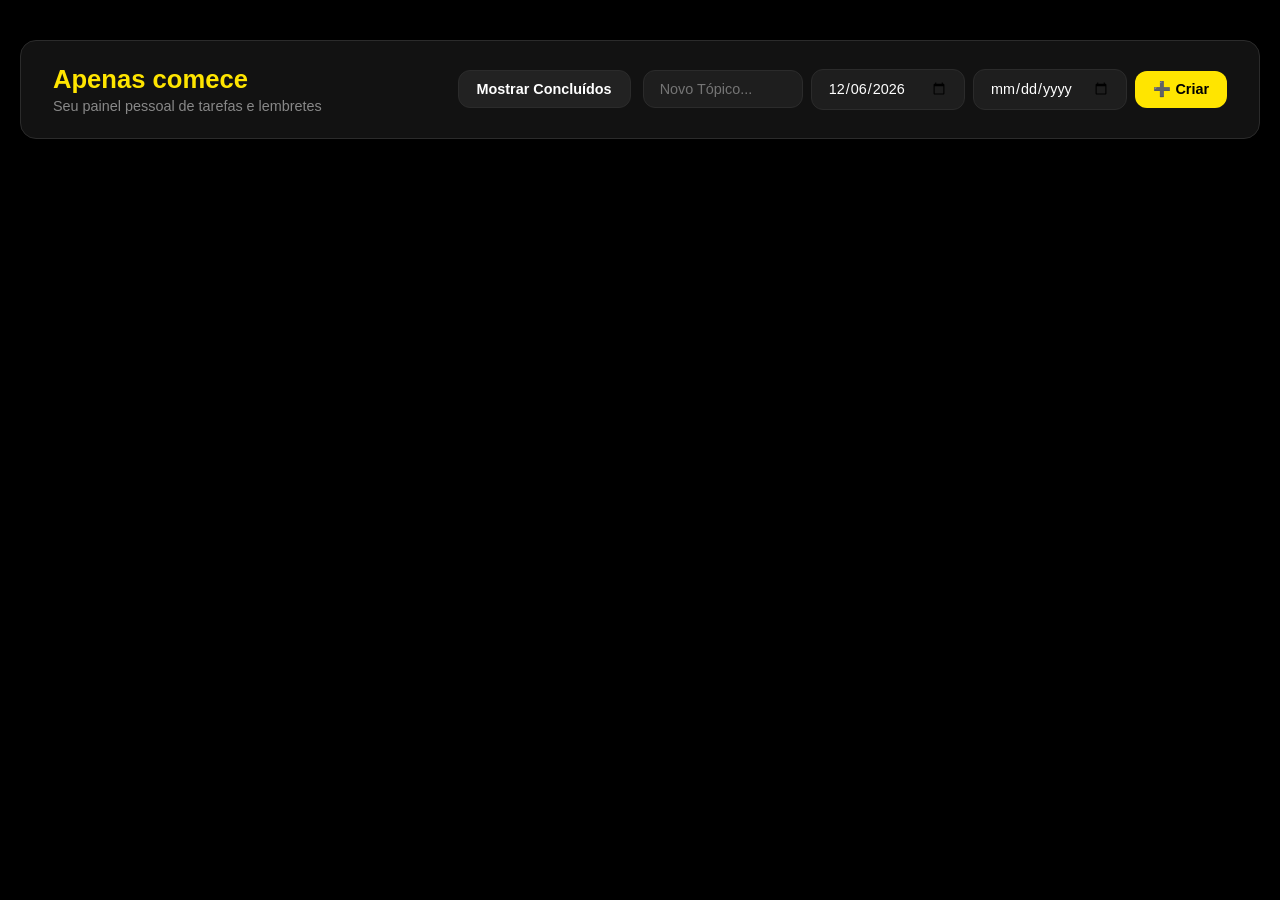
==== index.html @ 271b442d "tira o php, agora é so html e js pra abrir no celular" ====
<!DOCTYPE html>
<html lang="pt-BR">
<head>
    <meta charset="UTF-8">
    <meta name="viewport" content="width=device-width, initial-scale=1.0">
    <title>IMPORTANTE</title>
    <link rel="stylesheet" href="style.css">
</head>
<body>

    <div class="container">

        <div class="header-box">
            <div class="header-title">
                <h1>Apenas comece</h1>
                <p>Seu painel pessoal de tarefas e lembretes</p>
            </div>

            <div class="header-actions">
                <button type="button" id="btn-toggle-concluidos" class="btn btn-secondary">
                    Mostrar Concluídos
                </button>

                <form id="form-criar-topico" class="form-inline" style="gap: 8px;">
                    <input type="text" id="input-nome-topico" placeholder="Novo Tópico..." required style="width: 160px;">
                    <input type="date" id="input-data-inicio" title="Data de início (padrão: hoje)">
                    <input type="date" id="input-data-limite" title="Data de término (opcional)">
                    <button type="submit">➕ Criar</button>
                </form>
            </div>
        </div>

        <div class="grid-container" id="grid-topicos"></div>

    </div>

    <script src="script.js"></script>
</body>
</html>
---- style.css ----
:root {
    --bg-main: #000000 !important;
    --card-bg: #121212 !important;
    --text-main: #ffffff !important;
    --text-muted: #888888 !important;
    --text-sub: #ffe500 !important;

    --primary: #ffe500 !important;
    --primary-hover: #d4be00 !important;

    --success-bg: #1a1a00 !important;
    --success-text: #ffe500 !important;

    --warning-bg: #332b00 !important;
    --warning-text: #ffd700 !important;

    --danger: #ff4444 !important;
    --danger-bg: rgba(255, 68, 68, 0.2) !important;

    --border-color: #2b2b2b !important;
    --shadow: 0px 18px 40px rgba(0, 0, 0, 0.9) !important;
    --radius: 16px;
    --transition: all 0.2s ease-in-out;
}

* {
    box-sizing: border-box;
    margin: 0;
    padding: 0;
    font-family: 'DM Sans', -apple-system, BlinkMacSystemFont, "Segoe UI", Roboto, sans-serif;
    transition: var(--transition);
}

body {
    background-color: #000000 !important;
    color: #ffffff !important;
    padding: 40px 20px;
    display: flex;
    flex-direction: column;
    align-items: center;
    min-height: 100vh;
    position: relative;
}

body::before {
    content: "";
    position: fixed;
    top: 0;
    left: 0;
    width: 100vw;
    height: 100vh;
    background-image: url('images.jpg');
    background-size: cover;
    background-position: center;
    background-repeat: no-repeat;
    opacity: 0.05 !important;
    pointer-events: none;
    z-index: 0;
}

.container {
    width: 100%;
    max-width: 1300px;
    margin: 0 auto;
    position: relative;
    z-index: 1;
}

.header-box {
    background: #121212 !important;
    padding: 24px 32px;
    border-radius: var(--radius);
    box-shadow: var(--shadow);
    display: flex;
    justify-content: space-between;
    align-items: center;
    flex-wrap: wrap;
    gap: 20px;
    margin-bottom: 32px;
    border: 1px solid #2b2b2b !important;
}

.header-title h1 {
    font-size: 1.6rem;
    font-weight: 700;
    color: #ffe500 !important;
}

.header-title p {
    margin-top: 4px;
    color: #888888 !important;
    font-size: 0.9rem;
}

input[type="text"],
input[type="date"] {
    background: #1e1e1e !important;
    border: 1px solid #2b2b2b !important;
    color: #ffffff !important;
    padding: 10px 16px;
    border-radius: 12px;
    font-size: 0.9rem;
    outline: none;
}

input[type="text"]:focus,
input[type="date"]:focus {
    border-color: #ffe500 !important;
    box-shadow: 0 0 0 3px rgba(255, 229, 0, 0.2) !important;
}

button, .btn {
    background: #ffe500 !important;
    color: #000000 !important; /* Texto preto sobre amarelo */
    border: none;
    padding: 10px 18px;
    border-radius: 12px;
    font-weight: 700;
    font-size: 0.9rem;
    cursor: pointer;
    text-decoration: none;
    display: inline-flex;
    align-items: center;
    justify-content: center;
    gap: 6px;
}

button:hover, .btn:hover {
    background: #d4be00 !important;
    transform: translateY(-1px);
}

.btn-secondary {
    background: #222222 !important;
    color: #ffffff !important;
    border: 1px solid #2b2b2b !important;
}

.btn-secondary:hover {
    background: #333333 !important;
    color: #ffe500 !important;
}

.grid-container {
    display: grid !important;
    grid-template-columns: repeat(3, minmax(0, 1fr)) !important;
    gap: 24px;
    width: 100%;
    padding-bottom: 16px;
}

@media (max-width: 1024px) {
    .grid-container { grid-template-columns: repeat(2, minmax(0, 1fr)) !important; }
}

@media (max-width: 650px) {
    .grid-container { grid-template-columns: 1fr !important; }
}

.card {
    position: relative;
    background: #121212 !important;
    padding: 24px;
    border-radius: var(--radius);
    box-shadow: var(--shadow);
    display: flex;
    flex-direction: column;
    width: 100%;
    box-sizing: border-box;
    flex: none !important;
    border: 1px solid #2b2b2b !important;
}

.btn-del-topico {
    position: absolute;
    top: -10px;
    right: -10px;
    width: 32px;
    height: 32px;
    background: #121212 !important;
    color: #ff4444 !important;
    border: 1px solid #2b2b2b !important;
    border-radius: 50%;
    display: flex;
    align-items: center;
    justify-content: center;
    font-weight: bold;
    cursor: pointer;
}

.card-header {
    display: flex;
    justify-content: space-between;
    align-items: center;
    margin-bottom: 20px;
    padding-bottom: 12px;
    border-bottom: 1px solid #2b2b2b !important;
}

.card-header h2 {
    font-size: 1.2rem;
    font-weight: 700;
    color: #ffffff !important;
}

table { width: 100%; border-collapse: collapse; }

td {
    padding: 12px 0;
    border-bottom: 1px solid #2b2b2b !important;
    vertical-align: middle;
}

.item-input {
    background: transparent !important;
    border: none !important;
    color: #ffffff !important;
    font-size: 0.95rem;
    width: 100%;
}

.badge-status {
    padding: 6px 12px;
    border-radius: 20px;
    font-size: 0.75rem;
    font-weight: 700;
    border: none;
    cursor: pointer;
}

.status-0 {
    background: #ffe500 !important;
    color: #000000 !important;
}

.status-1 {
    background: #00e676 !important;
    color: #000000 !important;
}

.item-concluido {
    color: #888888 !important;
    text-decoration: line-through;
}

.data-item {
    display: block;
    color: #888888 !important;
    font-size: 0.75rem;
    margin-top: 2px;
}

.empty-state {
    color: #888888 !important;
    text-align: center;
    padding: 16px 0 !important;
    font-size: 0.9rem;
}

.btn-excluir-item {
    color: #ff4444 !important;
    text-decoration: none;
    font-size: 1.2rem;
    line-height: 1;
    padding: 4px;
}

.form-inline {
    display: flex;
    align-items: center;
    flex-wrap: wrap;
}

.header-actions {
    display: flex;
    align-items: center;
    flex-wrap: wrap;
    gap: 12px;
}

.prazo-linha {
    margin-bottom: 12px;
}

.prazo-badge {
    display: inline-flex;
    align-items: center;
    gap: 6px;
    padding: 4px 10px;
    border-radius: 20px;
    font-size: 0.75rem;
    font-weight: 700;
}

.prazo-datas {
    font-weight: 400;
    opacity: 0.8;
}

.prazo-ok {
    background: var(--success-bg) !important;
    color: var(--success-text) !important;
}

.prazo-atencao {
    background: var(--warning-bg) !important;
    color: var(--warning-text) !important;
}

.prazo-vencido {
    background: var(--danger-bg) !important;
    color: var(--danger) !important;
}

@media (max-width: 650px) {
    body {
        padding: 20px 12px;
    }

    .header-box {
        flex-direction: column;
        align-items: stretch;
        padding: 20px;
    }

    .header-actions {
        flex-direction: column;
        align-items: stretch;
    }

    .form-inline {
        flex-direction: column;
        align-items: stretch;
    }

    .form-inline input[type="text"],
    .form-inline input[type="date"] {
        width: 100% !important;
    }
}
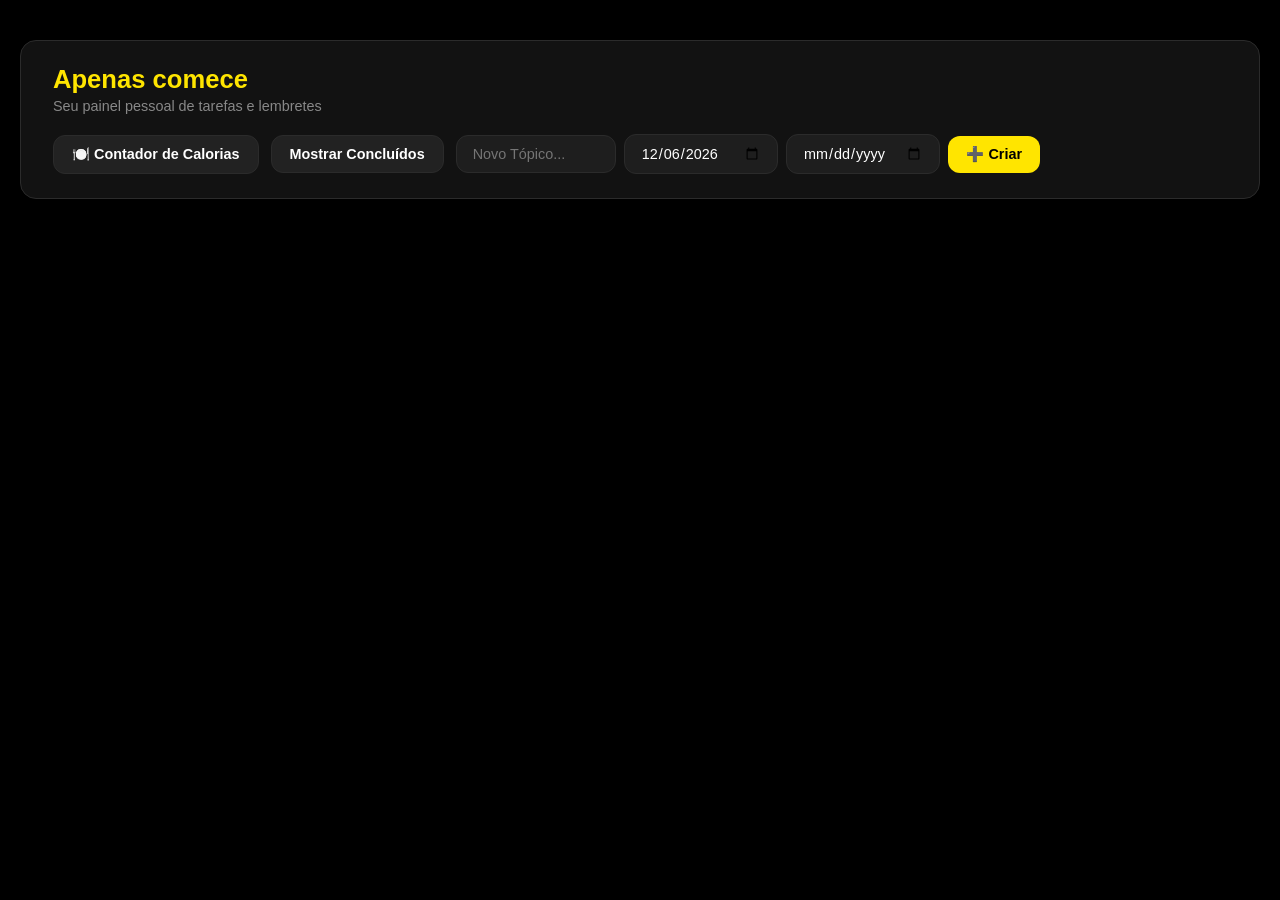
==== commit 9c71fa85: "app de calorias" ====
--- a/index.html
+++ b/index.html
@@ -17,6 +17,8 @@
             </div>
 
             <div class="header-actions">
+                <a href="calorias/index.html" class="btn btn-secondary">🍽️ Contador de Calorias</a>
+
                 <button type="button" id="btn-toggle-concluidos" class="btn btn-secondary">
                     Mostrar Concluídos
                 </button>
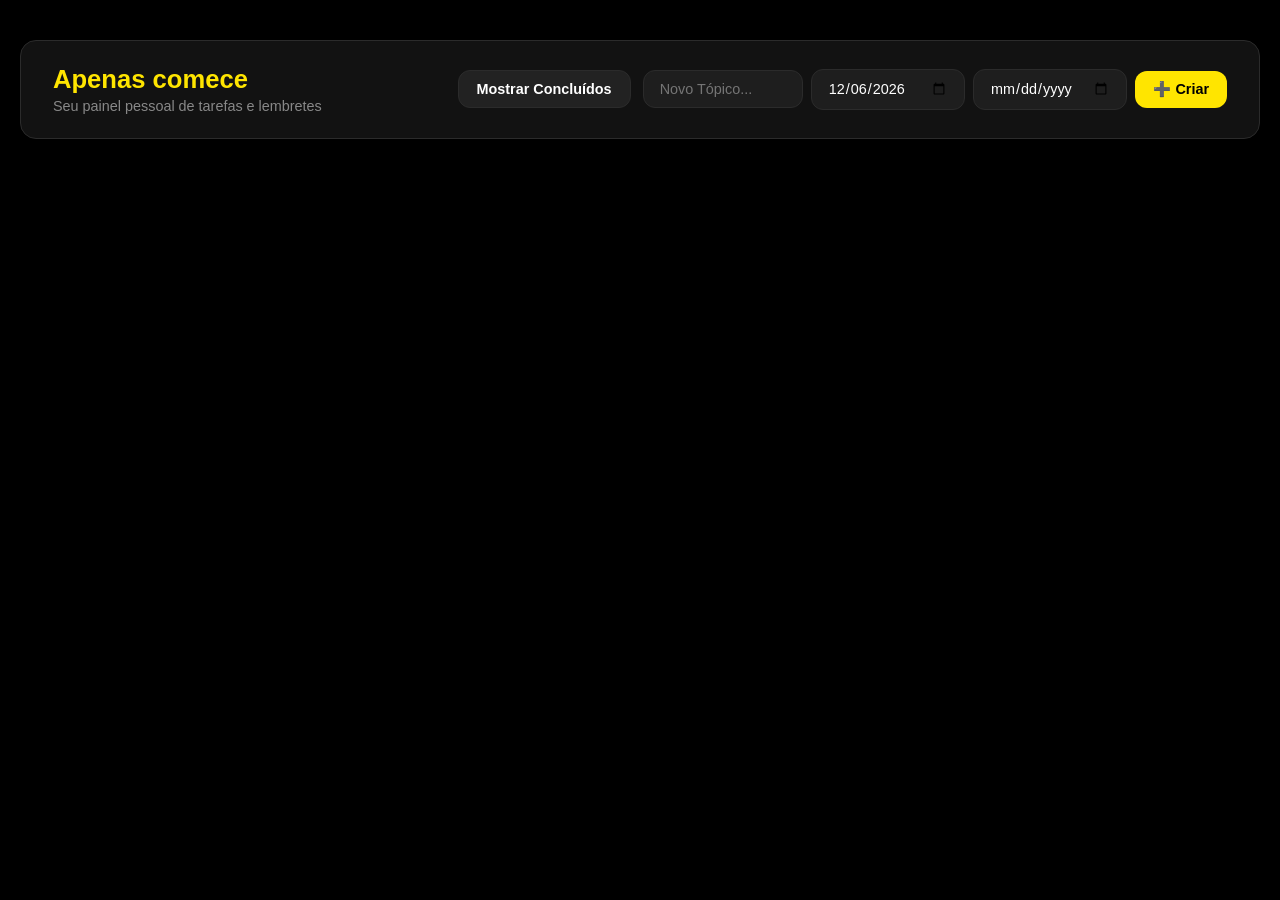
==== commit 5a1035a6: "tira o app de calorias daqui" ====
--- a/index.html
+++ b/index.html
@@ -17,8 +17,6 @@
             </div>
 
             <div class="header-actions">
-                <a href="calorias/index.html" class="btn btn-secondary">🍽️ Contador de Calorias</a>
-
                 <button type="button" id="btn-toggle-concluidos" class="btn btn-secondary">
                     Mostrar Concluídos
                 </button>
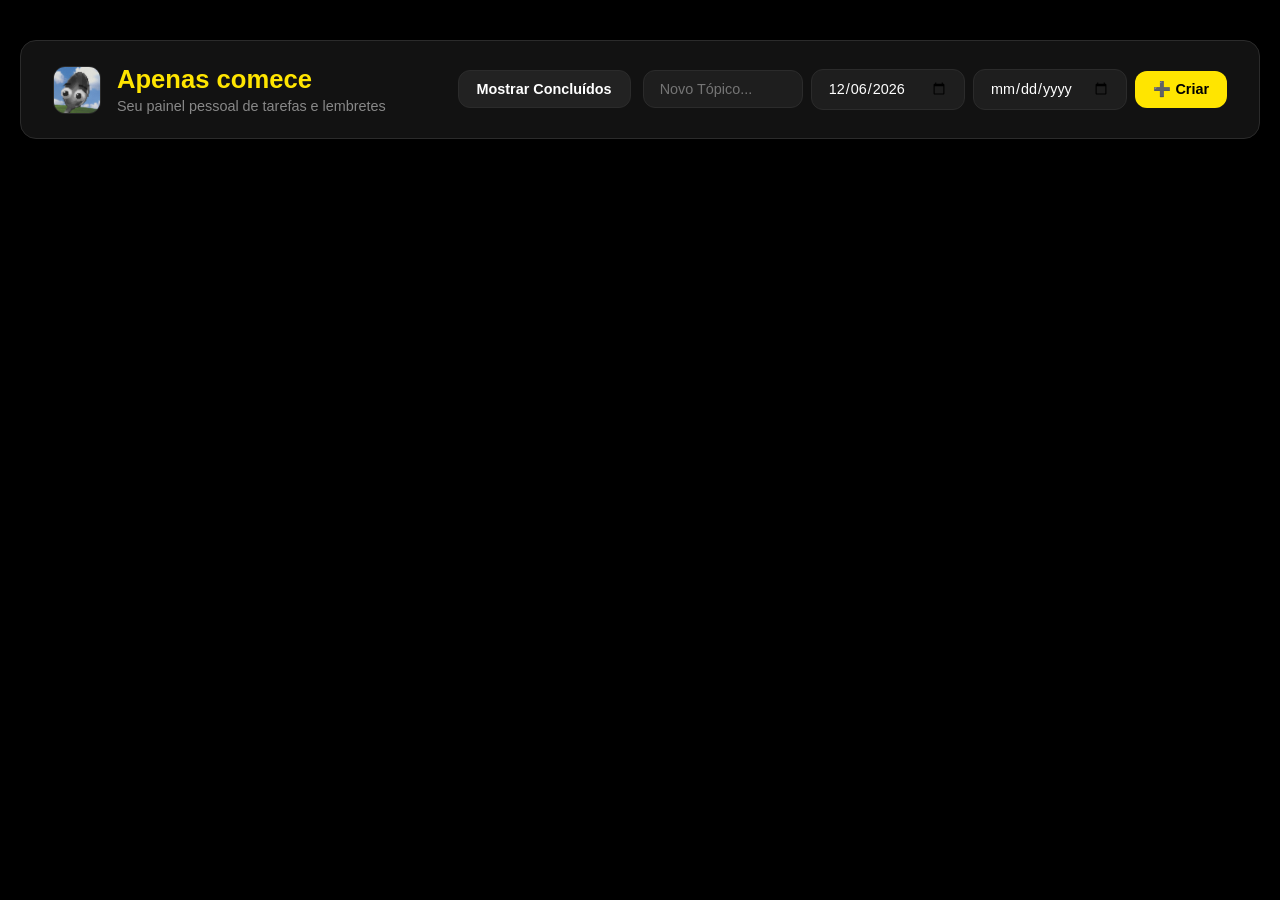
==== commit 8a525fc6: "logo da colher" ====
--- a/index.html
+++ b/index.html
@@ -4,6 +4,10 @@
     <meta charset="UTF-8">
     <meta name="viewport" content="width=device-width, initial-scale=1.0">
     <title>IMPORTANTE</title>
+    <link rel="icon" type="image/x-icon" href="assets/favicon.ico">
+    <link rel="icon" type="image/png" sizes="32x32" href="assets/favicon-32.png">
+    <link rel="icon" type="image/png" sizes="16x16" href="assets/favicon-16.png">
+    <link rel="apple-touch-icon" sizes="180x180" href="assets/apple-touch-icon.png">
     <link rel="stylesheet" href="style.css">
 </head>
 <body>
@@ -12,8 +16,11 @@
 
         <div class="header-box">
             <div class="header-title">
-                <h1>Apenas comece</h1>
-                <p>Seu painel pessoal de tarefas e lembretes</p>
+                <img src="assets/logo.png" alt="Logo" class="logo">
+                <div>
+                    <h1>Apenas comece</h1>
+                    <p>Seu painel pessoal de tarefas e lembretes</p>
+                </div>
             </div>
 
             <div class="header-actions">
--- a/style.css
+++ b/style.css
@@ -80,6 +80,21 @@
     border: 1px solid #2b2b2b !important;
 }
 
+.header-title {
+    display: flex;
+    align-items: center;
+    gap: 16px;
+}
+
+.logo {
+    width: 48px;
+    height: 48px;
+    border-radius: 12px;
+    object-fit: cover;
+    flex-shrink: 0;
+    border: 1px solid #2b2b2b !important;
+}
+
 .header-title h1 {
     font-size: 1.6rem;
     font-weight: 700;
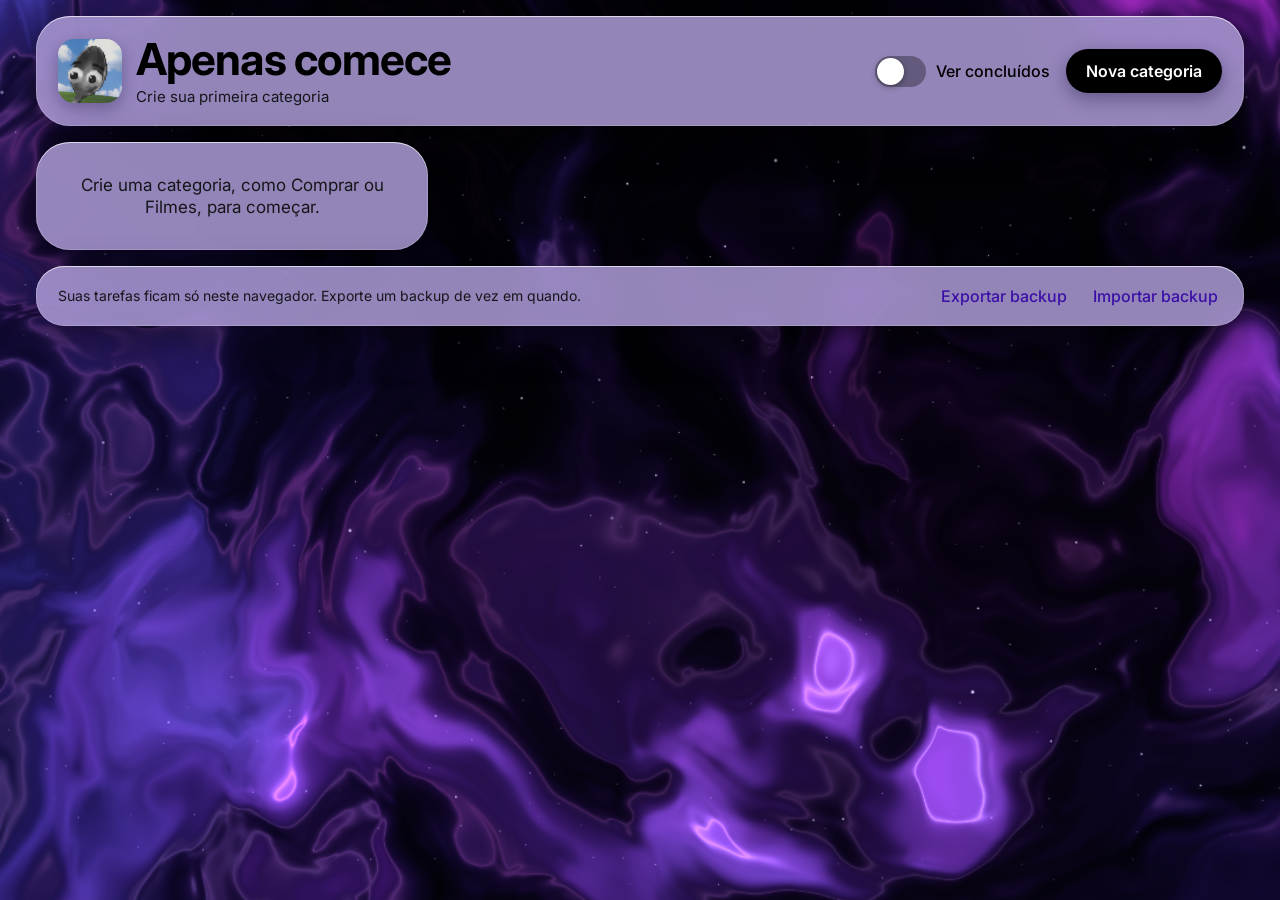
==== commit 78e4c925: "visual novo do painel" ====
--- a/index.html
+++ b/index.html
@@ -2,43 +2,86 @@
 <html lang="pt-BR">
 <head>
     <meta charset="UTF-8">
-    <meta name="viewport" content="width=device-width, initial-scale=1.0">
-    <title>IMPORTANTE</title>
+    <meta name="viewport" content="width=device-width, initial-scale=1, viewport-fit=cover">
+    <meta name="theme-color" content="#05030f">
+    <title>Apenas comece</title>
     <link rel="icon" type="image/x-icon" href="assets/favicon.ico">
     <link rel="icon" type="image/png" sizes="32x32" href="assets/favicon-32.png">
     <link rel="icon" type="image/png" sizes="16x16" href="assets/favicon-16.png">
     <link rel="apple-touch-icon" sizes="180x180" href="assets/apple-touch-icon.png">
+    <link rel="preconnect" href="https://fonts.googleapis.com">
+    <link rel="stylesheet" href="https://fonts.googleapis.com/css2?family=Inter:wght@400;500;600;700&display=swap">
     <link rel="stylesheet" href="style.css">
 </head>
 <body>
-
-    <div class="container">
-
-        <div class="header-box">
-            <div class="header-title">
-                <img src="assets/logo.png" alt="Logo" class="logo">
+    <canvas id="fundo" aria-hidden="true"></canvas>
+    <div class="pagina">
+        <header class="topo">
+            <div class="marca">
+                <img src="assets/logo.png" alt="" class="logo" width="64" height="64">
                 <div>
                     <h1>Apenas comece</h1>
-                    <p>Seu painel pessoal de tarefas e lembretes</p>
+                    <p id="resumo" class="resumo" role="status"></p>
                 </div>
             </div>
+            <div class="acoes">
+                <button type="button" id="btn-toggle-concluidos" class="chave" role="switch" aria-checked="false">
+                    <span class="chave-trilho" aria-hidden="true"></span>
+                    Ver concluídos
+                </button>
+                <button type="button" id="btn-nova-categoria" class="btn btn-primario">Nova categoria</button>
+            </div>
+        </header>
 
-            <div class="header-actions">
-                <button type="button" id="btn-toggle-concluidos" class="btn btn-secondary">
-                    Mostrar Concluídos
-                </button>
+        <main id="grid-topicos" class="categorias"></main>
 
-                <form id="form-criar-topico" class="form-inline" style="gap: 8px;">
-                    <input type="text" id="input-nome-topico" placeholder="Novo Tópico..." required style="width: 160px;">
-                    <input type="date" id="input-data-inicio" title="Data de início (padrão: hoje)">
-                    <input type="date" id="input-data-limite" title="Data de término (opcional)">
-                    <button type="submit">➕ Criar</button>
-                </form>
+        <footer id="rodape" class="rodape">
+            <p>Suas tarefas ficam só neste navegador. Exporte um backup de vez em quando.</p>
+            <div class="rodape-acoes">
+                <button type="button" id="btn-exportar" class="btn-texto">Exportar backup</button>
+                <button type="button" id="btn-importar" class="btn-texto">Importar backup</button>
+                <input type="file" id="input-backup" accept="application/json,.json" hidden>
             </div>
+        </footer>
+    </div>
+
+    <dialog id="dlg-categoria" class="janela" aria-labelledby="dlg-categoria-titulo">
+        <form id="form-categoria" novalidate>
+            <div class="janela-topo">
+                <button type="button" id="btn-cancelar-categoria" class="btn-texto">Cancelar</button>
+                <h2 id="dlg-categoria-titulo" tabindex="-1" autofocus>Nova categoria</h2>
+                <button type="submit" class="btn-texto forte">Salvar</button>
+            </div>
+            <div class="janela-corpo">
+                <div class="grupo">
+                    <label for="input-nome-topico"><span>Nome</span>
+                        <input type="text" id="input-nome-topico" maxlength="60" autocomplete="off" placeholder="Ex.: Comprar">
+                    </label>
+                </div>
+                <p id="erro-categoria" class="erro" role="alert" hidden></p>
+                <button type="button" id="btn-organizar" class="btn so-celular" hidden>Mudar a ordem das categorias</button>
+                <button type="button" id="btn-excluir-categoria" class="btn btn-perigo" hidden>Excluir</button>
+            </div>
+        </form>
+    </dialog>
+
+    <dialog id="dlg-confirmar" class="janela" aria-labelledby="dlg-confirmar-titulo">
+        <h2 id="dlg-confirmar-titulo">Importar este backup?</h2>
+        <p id="dlg-confirmar-texto" class="janela-texto"></p>
+        <div class="janela-acoes">
+            <button type="button" id="btn-confirmar-nao" class="btn">Cancelar</button>
+            <button type="button" id="btn-confirmar-sim" class="btn btn-primario">Importar</button>
         </div>
+    </dialog>
 
-        <div class="grid-container" id="grid-topicos"></div>
+    <div id="barra-organizar" class="barra-organizar" hidden>
+        <span>Arraste para mudar a ordem</span>
+        <button type="button" id="btn-fim-organizar" class="btn btn-primario">Concluir</button>
+    </div>
 
+    <div id="aviso" class="aviso" role="status" hidden>
+        <span id="aviso-texto"></span>
+        <button type="button" id="aviso-desfazer" class="btn-texto" hidden>Desfazer</button>
     </div>
 
     <script src="script.js"></script>
--- a/style.css
+++ b/style.css
@@ -1,355 +1,285 @@
 :root {
-    --bg-main: #000000 !important;
-    --card-bg: #121212 !important;
-    --text-main: #ffffff !important;
-    --text-muted: #888888 !important;
-    --text-sub: #ffe500 !important;
-
-    --primary: #ffe500 !important;
-    --primary-hover: #d4be00 !important;
-
-    --success-bg: #1a1a00 !important;
-    --success-text: #ffe500 !important;
-
-    --warning-bg: #332b00 !important;
-    --warning-text: #ffd700 !important;
-
-    --danger: #ff4444 !important;
-    --danger-bg: rgba(255, 68, 68, 0.2) !important;
-
-    --border-color: #2b2b2b !important;
-    --shadow: 0px 18px 40px rgba(0, 0, 0, 0.9) !important;
-    --radius: 16px;
-    --transition: all 0.2s ease-in-out;
-}
-
-* {
-    box-sizing: border-box;
-    margin: 0;
-    padding: 0;
-    font-family: 'DM Sans', -apple-system, BlinkMacSystemFont, "Segoe UI", Roboto, sans-serif;
-    transition: var(--transition);
-}
-
-body {
-    background-color: #000000 !important;
-    color: #ffffff !important;
-    padding: 40px 20px;
-    display: flex;
-    flex-direction: column;
-    align-items: center;
-    min-height: 100vh;
-    position: relative;
-}
-
-body::before {
-    content: "";
-    position: fixed;
-    top: 0;
-    left: 0;
-    width: 100vw;
-    height: 100vh;
-    background-image: url('images.jpg');
-    background-size: cover;
-    background-position: center;
-    background-repeat: no-repeat;
-    opacity: 0.05 !important;
-    pointer-events: none;
-    z-index: 0;
-}
-
-.container {
-    width: 100%;
-    max-width: 1300px;
-    margin: 0 auto;
+    color-scheme: light;
+    --fundo: #05030f;
+    --texto: #000000;
+    --apagado: #16161a;
+    --suave: #2b2b33;
+    --vidro: rgba(168, 152, 208, .88);
+    --vidro-forte: rgba(214, 205, 234, .86);
+    --janela: rgba(186, 174, 218, .94);
+    --campo: rgba(226, 219, 242, .82);
+    --linha: rgba(0, 0, 0, .2);
+    --destaque: #3b0fa8;
+    --perigo: #8f0a20;
+    --reflexo: inset 0 1px 0 rgba(255, 255, 255, .6), inset 0 0 0 1px rgba(255, 255, 255, .18), 0 14px 40px rgba(0, 0, 0, .45);
+    --desfoque: blur(30px) saturate(1.8);
+    --titulo: -apple-system, "SF Pro Display", "Inter", BlinkMacSystemFont, "Segoe UI", sans-serif;
+    --corpo: -apple-system, "SF Pro Text", "Inter", BlinkMacSystemFont, "Segoe UI", Roboto, sans-serif;
+    --mola: cubic-bezier(.34, 1.56, .64, 1);
+    --suavidade: cubic-bezier(.32, .72, 0, 1);
+}
+
+* { box-sizing: border-box; -webkit-tap-highlight-color: transparent; }
+[hidden] { display: none !important; }
+html { background: var(--fundo); -webkit-text-size-adjust: 100%; }
+body { margin: 0; background: var(--fundo); color: var(--texto); font: 400 17px/1.3 var(--corpo); -webkit-font-smoothing: antialiased; }
+h1, h2, p { margin: 0; }
+button, input, textarea { font: inherit; color: inherit; }
+button { cursor: pointer; }
+:focus-visible { outline: 2px solid var(--destaque); outline-offset: 2px; }
+
+#fundo {
+    position: fixed; inset: 0; z-index: 0; width: 100%; height: 100lvh; display: block; pointer-events: none;
+    background: radial-gradient(70% 45% at 20% 15%, #15308f, transparent 70%), radial-gradient(60% 45% at 85% 40%, #7a1468, transparent 70%), radial-gradient(70% 50% at 40% 90%, #3f1490, transparent 70%), var(--fundo);
+}
+
+.pagina {
     position: relative;
     z-index: 1;
-}
-
-.header-box {
-    background: #121212 !important;
-    padding: 24px 32px;
-    border-radius: var(--radius);
-    box-shadow: var(--shadow);
-    display: flex;
-    justify-content: space-between;
-    align-items: center;
-    flex-wrap: wrap;
-    gap: 20px;
-    margin-bottom: 32px;
-    border: 1px solid #2b2b2b !important;
-}
-
-.header-title {
-    display: flex;
-    align-items: center;
+    max-width: 1240px;
+    margin: 0 auto;
+    padding-block: 16px 44px;
+    padding-left: max(16px, env(safe-area-inset-left, 0px));
+    padding-right: max(16px, env(safe-area-inset-right, 0px));
+    display: grid;
     gap: 16px;
 }
 
-.logo {
-    width: 48px;
-    height: 48px;
-    border-radius: 12px;
-    object-fit: cover;
-    flex-shrink: 0;
-    border: 1px solid #2b2b2b !important;
-}
-
-.header-title h1 {
-    font-size: 1.6rem;
-    font-weight: 700;
-    color: #ffe500 !important;
-}
-
-.header-title p {
-    margin-top: 4px;
-    color: #888888 !important;
-    font-size: 0.9rem;
-}
-
-input[type="text"],
-input[type="date"] {
-    background: #1e1e1e !important;
-    border: 1px solid #2b2b2b !important;
-    color: #ffffff !important;
-    padding: 10px 16px;
-    border-radius: 12px;
-    font-size: 0.9rem;
-    outline: none;
-}
-
-input[type="text"]:focus,
-input[type="date"]:focus {
-    border-color: #ffe500 !important;
-    box-shadow: 0 0 0 3px rgba(255, 229, 0, 0.2) !important;
-}
-
-button, .btn {
-    background: #ffe500 !important;
-    color: #000000 !important; /* Texto preto sobre amarelo */
-    border: none;
-    padding: 10px 18px;
-    border-radius: 12px;
-    font-weight: 700;
-    font-size: 0.9rem;
-    cursor: pointer;
-    text-decoration: none;
+.topo, .cartao, .rodape, .sem-categorias, .aviso {
+    background: var(--vidro);
+    -webkit-backdrop-filter: var(--desfoque);
+    backdrop-filter: var(--desfoque);
+    box-shadow: var(--reflexo);
+}
+
+.topo { display: flex; flex-wrap: wrap; align-items: center; justify-content: space-between; gap: 16px 24px; padding: 20px 22px; border-radius: 34px; }
+.marca { display: flex; align-items: center; gap: 14px; min-width: 0; }
+.logo { flex: none; width: 64px; height: 64px; border-radius: 16px; object-fit: cover; box-shadow: 0 6px 16px rgba(10, 5, 40, .3); }
+h1 { font: 700 clamp(30px, 8.4vw, 44px)/1.08 var(--titulo); letter-spacing: -.02em; color: var(--texto); }
+.resumo { margin-top: 3px; color: var(--apagado); font-size: 15px; font-variant-numeric: tabular-nums; }
+.acoes { display: flex; flex-wrap: wrap; align-items: center; gap: 12px 16px; }
+
+.btn {
+    min-height: 44px;
+    padding: 0 20px;
+    border: 0;
+    border-radius: 999px;
+    background: var(--campo);
+    box-shadow: inset 0 1px 0 rgba(255, 255, 255, .55), 0 4px 14px rgba(10, 5, 40, .2);
+    font-weight: 600;
+    font-size: 16px;
+    transition: transform .35s var(--mola);
+}
+.btn:hover { transform: scale(1.03); }
+.btn:active { transform: scale(.94); transition-duration: .1s; }
+.btn-primario { background: #000; color: #fff; box-shadow: 0 6px 18px rgba(10, 5, 40, .35); }
+.btn-perigo { color: var(--perigo); }
+.btn-perigo.armado { background: var(--perigo); color: #fff; }
+.btn-texto { min-height: 44px; padding: 0 4px; border: 0; border-radius: 10px; background: none; color: var(--destaque); font-weight: 500; font-size: 16px; }
+.btn-texto.forte { font-weight: 700; }
+
+.chave { display: inline-flex; align-items: center; gap: 10px; min-height: 44px; padding: 0; border: 0; background: none; font-size: 16px; font-weight: 500; }
+.chave-trilho { position: relative; flex: none; width: 51px; height: 31px; border-radius: 16px; background: rgba(0, 0, 0, .32); transition: background .25s; }
+.chave-trilho::after { content: ""; position: absolute; top: 2px; left: 2px; width: 27px; height: 27px; border-radius: 14px; background: #fff; box-shadow: 0 2px 6px rgba(0, 0, 0, .35); transition: transform .4s var(--mola), width .2s; }
+.chave:active .chave-trilho::after { width: 33px; }
+.chave[aria-checked="true"] .chave-trilho { background: var(--destaque); }
+.chave[aria-checked="true"] .chave-trilho::after { transform: translateX(20px); }
+.chave[aria-checked="true"]:active .chave-trilho::after { transform: translateX(14px); }
+
+.categorias { columns: 1; column-gap: 16px; }
+@media (min-width: 700px) { .categorias { columns: 2; } }
+@media (min-width: 1060px) { .categorias { columns: 3; } }
+
+.cartao {
+    break-inside: avoid;
+    display: grid;
+    gap: 10px;
+    margin-bottom: 16px;
+    padding: 16px 8px 8px;
+    border-radius: 34px;
+    background: var(--vidro);
+    background: linear-gradient(180deg, color-mix(in srgb, var(--cor2) 90%, transparent), color-mix(in srgb, var(--cor2) 78%, rgba(90, 70, 150, .9)));
+    color: var(--texto);
+}
+.cor-0 { --cor: #454c60; --cor2: #a8a394; }
+.cor-1 { --cor: #7148ad; --cor2: #b094dc; }
+.cor-2 { --cor: #4d4fd8; --cor2: #9698f0; }
+.cor-3 { --cor: #5e6340; --cor2: #a8ab78; }
+.cor-4 { --cor: #8c4085; --cor2: #d394cb; }
+.cor-5 { --cor: #2d58ad; --cor2: #8fbde6; }
+.cor-6 { --cor: #7a4f28; --cor2: #d3a667; }
+.cor-7 { --cor: #8e4c5a; --cor2: #d795a5; }
+.cartao-topo { position: relative; min-width: 0; padding-inline: 44px; text-align: center; }
+.cartao-titulo { min-width: 0; }
+.cartao-topo > .btn-icone { position: absolute; top: 0; right: 8px; }
+.cartao h2 { font: 600 27px/1.15 var(--titulo); letter-spacing: -.015em; overflow-wrap: anywhere; }
+.contagem { margin-top: 2px; color: var(--apagado); font-size: 14px; font-variant-numeric: tabular-nums; }
+.btn-icone {
+    flex: none;
+    width: 34px;
+    height: 34px;
     display: inline-flex;
     align-items: center;
     justify-content: center;
-    gap: 6px;
-}
-
-button:hover, .btn:hover {
-    background: #d4be00 !important;
-    transform: translateY(-1px);
-}
-
-.btn-secondary {
-    background: #222222 !important;
-    color: #ffffff !important;
-    border: 1px solid #2b2b2b !important;
-}
-
-.btn-secondary:hover {
-    background: #333333 !important;
-    color: #ffe500 !important;
-}
-
-.grid-container {
-    display: grid !important;
-    grid-template-columns: repeat(3, minmax(0, 1fr)) !important;
-    gap: 24px;
-    width: 100%;
-    padding-bottom: 16px;
-}
-
-@media (max-width: 1024px) {
-    .grid-container { grid-template-columns: repeat(2, minmax(0, 1fr)) !important; }
-}
-
-@media (max-width: 650px) {
-    .grid-container { grid-template-columns: 1fr !important; }
-}
-
-.card {
-    position: relative;
-    background: #121212 !important;
-    padding: 24px;
-    border-radius: var(--radius);
-    box-shadow: var(--shadow);
-    display: flex;
-    flex-direction: column;
-    width: 100%;
-    box-sizing: border-box;
-    flex: none !important;
-    border: 1px solid #2b2b2b !important;
-}
-
-.btn-del-topico {
-    position: absolute;
-    top: -10px;
-    right: -10px;
-    width: 32px;
-    height: 32px;
-    background: #121212 !important;
-    color: #ff4444 !important;
-    border: 1px solid #2b2b2b !important;
+    padding: 0;
+    border: 0;
     border-radius: 50%;
+    background: var(--campo);
+    box-shadow: inset 0 1px 0 rgba(255, 255, 255, .55), 0 2px 8px rgba(10, 5, 40, .16);
+    color: var(--texto);
+    transition: transform .35s var(--mola);
+}
+.btn-icone:hover { transform: scale(1.08); }
+.btn-icone:active { transform: scale(.88); transition-duration: .1s; }
+.btn-icone svg { width: 20px; height: 20px; fill: currentColor; }
+
+.progresso { height: 6px; margin-inline: 12px; border-radius: 3px; background: rgba(0, 0, 0, .2); overflow: hidden; }
+.progresso i { display: block; height: 100%; border-radius: 3px; background: var(--cor); transition: width .6s var(--suavidade); }
+
+.caixa { padding: 4px 14px; border-radius: 26px; background: var(--vidro-forte); background: color-mix(in srgb, var(--cor2) 50%, var(--vidro-forte)); box-shadow: inset 0 1px 0 rgba(255, 255, 255, .55); }
+.caixa :focus-visible { outline-color: var(--cor); }
+.lista { list-style: none; margin: 0; padding: 0; }
+.item { position: relative; display: flex; align-items: flex-start; }
+.item + .item::before, .adicionar::before { content: ""; position: absolute; top: 0; left: 36px; right: 0; height: 1px; background: var(--linha); }
+.marcar { flex: none; width: 36px; height: 44px; display: inline-flex; align-items: center; padding: 0; border: 0; background: none; }
+.marcar span { width: 24px; height: 24px; display: inline-flex; align-items: center; justify-content: center; border: 2px solid var(--cor); border-radius: 50%; transition: transform .35s var(--mola); }
+.marcar:hover span { transform: scale(1.1); }
+.marcar:active span { transform: scale(.8); transition-duration: .1s; }
+.marcar svg { width: 15px; height: 15px; fill: none; stroke: #fff; stroke-width: 3.2; stroke-linecap: round; stroke-linejoin: round; opacity: 0; }
+.item.feito .marcar span { background: var(--cor); }
+.item.feito .marcar svg { opacity: 1; }
+.item-texto {
+    flex: 1;
+    min-width: 0;
+    display: block;
+    min-height: 44px;
+    padding: 11px 0;
+    border: 0;
+    background: none;
+    color: var(--texto);
+    line-height: 22px;
+    resize: none;
+    overflow: hidden;
+}
+.item-texto:focus { outline: none; }
+.item.feito .item-texto { color: var(--suave); text-decoration: line-through; }
+.item .btn-icone { width: 36px; height: 44px; margin-right: -8px; background: none; box-shadow: none; color: var(--suave); }
+.item .btn-icone svg { width: 18px; height: 18px; fill: none; stroke: currentColor; stroke-width: 2.4; stroke-linecap: round; }
+@media (hover: hover) {
+    .item .btn-icone { opacity: 0; }
+    .item:hover .btn-icone, .item:focus-within .btn-icone { opacity: 1; }
+    .item .btn-icone:hover { color: var(--perigo); }
+}
+.vazio { padding: 10px 0; color: var(--suave); font-size: 15px; }
+
+.item.entrando { animation: item-entra .5s var(--mola) both; }
+.item.saindo { pointer-events: none; animation: item-sai .26s ease-in both; }
+.item.marcando .marcar span { animation: marca-salta .5s var(--mola); }
+@keyframes item-entra { from { opacity: 0; transform: translateY(-10px) scale(.96); } }
+@keyframes item-sai { to { opacity: 0; transform: translateX(26px) scale(.96); } }
+@keyframes marca-salta { 0% { transform: scale(.6); } 60% { transform: scale(1.25); } 100% { transform: scale(1); } }
+
+.categorias.abrindo .cartao { animation: bloco-sobe .7s var(--suavidade) backwards; animation-delay: calc(var(--ordem) * 45ms); }
+@keyframes bloco-sobe { from { opacity: .4; transform: translateY(18px) scale(.98); } }
+
+.adicionar { position: relative; display: flex; align-items: center; min-height: 46px; }
+.adicionar button { flex: none; width: 36px; height: 44px; display: inline-flex; align-items: center; padding: 0; border: 0; background: none; }
+.adicionar button span { width: 24px; height: 24px; display: inline-flex; align-items: center; justify-content: center; border-radius: 50%; background: var(--cor); color: #fff; font: 700 20px/1 var(--corpo); transition: transform .35s var(--mola); }
+.adicionar button:active span { transform: scale(.8) rotate(90deg); transition-duration: .1s; }
+.adicionar input { flex: 1; min-width: 0; height: 44px; padding: 0; border: 0; background: none; }
+.adicionar input:focus { outline: none; }
+
+input[type="text"] { width: 100%; }
+input::placeholder { color: var(--suave); opacity: 1; }
+
+.sem-categorias { break-inside: avoid; padding: 32px 16px; border-radius: 34px; color: var(--apagado); text-align: center; }
+
+.rodape { display: flex; flex-wrap: wrap; align-items: center; justify-content: space-between; gap: 4px 20px; padding: 8px 22px; border-radius: 28px; color: var(--apagado); font-size: 14px; }
+.rodape-acoes { display: flex; flex-wrap: wrap; gap: 4px 18px; }
+
+.janela { width: min(460px, calc(100vw - 32px)); padding: 0; border: 0; border-radius: 34px; background: var(--janela); -webkit-backdrop-filter: var(--desfoque); backdrop-filter: var(--desfoque); box-shadow: var(--reflexo); color: var(--texto); }
+.janela[open] { animation: surgir .45s var(--mola); }
+.janela::backdrop { background: rgba(10, 5, 40, .35); }
+@keyframes surgir { from { opacity: 0; transform: scale(.9); } }
+@keyframes subir { from { transform: translateY(100%); } }
+.janela-topo { display: grid; grid-template-columns: 1fr auto 1fr; align-items: center; gap: 8px; padding: 8px 16px; }
+.janela-topo h2 { font: 600 17px/1.2 var(--corpo); text-align: center; outline: none; }
+.janela-topo .btn-texto:last-child { justify-self: end; }
+.janela-topo .btn-texto:first-child { justify-self: start; }
+.janela-corpo { display: grid; gap: 14px; padding: 8px 16px 20px; }
+.grupo { display: grid; border-radius: 18px; background: var(--campo); box-shadow: inset 0 1px 0 rgba(255, 255, 255, .55); }
+.grupo label { display: flex; align-items: center; gap: 12px; min-height: 48px; padding: 0 14px; min-width: 0; }
+.grupo label + label { border-top: 1px solid var(--linha); }
+.grupo label > span { flex: none; }
+.grupo input { flex: 1; min-width: 0; height: 46px; padding: 0; border: 0; background: none; text-align: right; color: var(--apagado); font-size: 16px; }
+.grupo input:focus { outline: none; color: var(--texto); }
+.grupo input[type="text"] { color: var(--texto); }
+#btn-excluir-categoria, #btn-organizar { width: 100%; border-radius: 18px; min-height: 48px; }
+@media (min-width: 700px) { .so-celular { display: none !important; } }
+.janela-texto { padding: 0 20px 4px; color: var(--apagado); text-align: center; font-size: 15px; }
+#dlg-confirmar h2 { padding: 22px 20px 6px; font: 700 19px/1.2 var(--titulo); text-align: center; }
+.janela-acoes { display: grid; grid-template-columns: 1fr 1fr; gap: 8px; padding: 14px 16px 16px; }
+.erro { color: var(--perigo); font-size: 14px; font-weight: 500; padding-inline: 4px; }
+
+@media (max-width: 600px) {
+    .topo { padding: 16px; }
+    .logo { width: 52px; height: 52px; border-radius: 13px; }
+    .marca { gap: 12px; }
+    .acoes { width: 100%; justify-content: space-between; }
+    .acoes .btn { padding: 0 16px; font-size: 15px; }
+    .chave { gap: 8px; font-size: 15px; }
+    .janela { width: 100%; max-width: 100%; margin: auto 0 0; border-radius: 34px 34px 0 0; padding-bottom: env(safe-area-inset-bottom, 0px); }
+    .janela[open] { animation: subir .5s var(--suavidade); }
+}
+
+.cartao-topo { -webkit-touch-callout: none; -webkit-user-select: none; user-select: none; }
+.organizando .caixa, .organizando .progresso, .organizando .cartao-topo .btn-icone { display: none; }
+.organizando .cartao { touch-action: none; padding-block: 16px; cursor: grab; animation: tremer .26s ease-in-out infinite alternate; }
+.organizando .cartao:nth-child(even) { animation-delay: -.13s; animation-direction: alternate-reverse; }
+.organizando .categorias { padding-bottom: 90px; }
+.cartao.levantado { position: relative; z-index: 3; animation: none; box-shadow: var(--reflexo), 0 24px 50px rgba(0, 0, 0, .6); }
+@keyframes tremer { from { transform: rotate(-.7deg); } to { transform: rotate(.7deg); } }
+.barra-organizar {
+    position: fixed;
+    left: 50%;
+    bottom: calc(16px + env(safe-area-inset-bottom, 0px));
+    translate: -50% 0;
+    z-index: 6;
     display: flex;
     align-items: center;
-    justify-content: center;
-    font-weight: bold;
-    cursor: pointer;
-}
-
-.card-header {
-    display: flex;
-    justify-content: space-between;
-    align-items: center;
-    margin-bottom: 20px;
-    padding-bottom: 12px;
-    border-bottom: 1px solid #2b2b2b !important;
-}
-
-.card-header h2 {
-    font-size: 1.2rem;
-    font-weight: 700;
-    color: #ffffff !important;
-}
-
-table { width: 100%; border-collapse: collapse; }
-
-td {
-    padding: 12px 0;
-    border-bottom: 1px solid #2b2b2b !important;
-    vertical-align: middle;
-}
-
-.item-input {
-    background: transparent !important;
-    border: none !important;
-    color: #ffffff !important;
-    font-size: 0.95rem;
-    width: 100%;
-}
-
-.badge-status {
-    padding: 6px 12px;
-    border-radius: 20px;
-    font-size: 0.75rem;
-    font-weight: 700;
-    border: none;
-    cursor: pointer;
-}
-
-.status-0 {
-    background: #ffe500 !important;
-    color: #000000 !important;
-}
-
-.status-1 {
-    background: #00e676 !important;
-    color: #000000 !important;
-}
-
-.item-concluido {
-    color: #888888 !important;
-    text-decoration: line-through;
-}
-
-.data-item {
-    display: block;
-    color: #888888 !important;
-    font-size: 0.75rem;
-    margin-top: 2px;
-}
-
-.empty-state {
-    color: #888888 !important;
-    text-align: center;
-    padding: 16px 0 !important;
-    font-size: 0.9rem;
-}
-
-.btn-excluir-item {
-    color: #ff4444 !important;
-    text-decoration: none;
-    font-size: 1.2rem;
-    line-height: 1;
-    padding: 4px;
-}
-
-.form-inline {
+    gap: 14px;
+    width: max-content;
+    max-width: calc(100vw - 32px);
+    padding: 6px 6px 6px 18px;
+    border-radius: 999px;
+    background: rgba(214, 205, 234, .96);
+    box-shadow: var(--reflexo);
+    font-size: 15px;
+    font-weight: 500;
+}
+
+.aviso {
+    position: fixed;
+    left: 50%;
+    bottom: calc(16px + env(safe-area-inset-bottom, 0px));
+    translate: -50% 0;
+    z-index: 5;
     display: flex;
     align-items: center;
-    flex-wrap: wrap;
-}
-
-.header-actions {
-    display: flex;
-    align-items: center;
-    flex-wrap: wrap;
-    gap: 12px;
-}
-
-.prazo-linha {
-    margin-bottom: 12px;
-}
-
-.prazo-badge {
-    display: inline-flex;
-    align-items: center;
-    gap: 6px;
-    padding: 4px 10px;
-    border-radius: 20px;
-    font-size: 0.75rem;
-    font-weight: 700;
-}
-
-.prazo-datas {
-    font-weight: 400;
-    opacity: 0.8;
-}
-
-.prazo-ok {
-    background: var(--success-bg) !important;
-    color: var(--success-text) !important;
-}
-
-.prazo-atencao {
-    background: var(--warning-bg) !important;
-    color: var(--warning-text) !important;
-}
-
-.prazo-vencido {
-    background: var(--danger-bg) !important;
-    color: var(--danger) !important;
-}
-
-@media (max-width: 650px) {
-    body {
-        padding: 20px 12px;
-    }
-
-    .header-box {
-        flex-direction: column;
-        align-items: stretch;
-        padding: 20px;
-    }
-
-    .header-actions {
-        flex-direction: column;
-        align-items: stretch;
-    }
-
-    .form-inline {
-        flex-direction: column;
-        align-items: stretch;
-    }
-
-    .form-inline input[type="text"],
-    .form-inline input[type="date"] {
-        width: 100% !important;
-    }
-}
+    gap: 14px;
+    width: max-content;
+    max-width: calc(100vw - 32px);
+    min-height: 48px;
+    padding: 2px 20px;
+    border-radius: 999px;
+    background: rgba(214, 205, 234, .96);
+    font-size: 15px;
+    animation: aviso-sobe .45s var(--mola);
+}
+@keyframes aviso-sobe { from { opacity: 0; transform: translateY(24px) scale(.92); } }
+#aviso-texto { min-width: 0; overflow-wrap: anywhere; }
+.aviso .btn-texto { flex: none; font-weight: 600; font-size: 15px; }
+
+@media (prefers-reduced-motion: reduce) {
+    *, *::before, *::after { animation: none !important; transition: none !important; }
+}
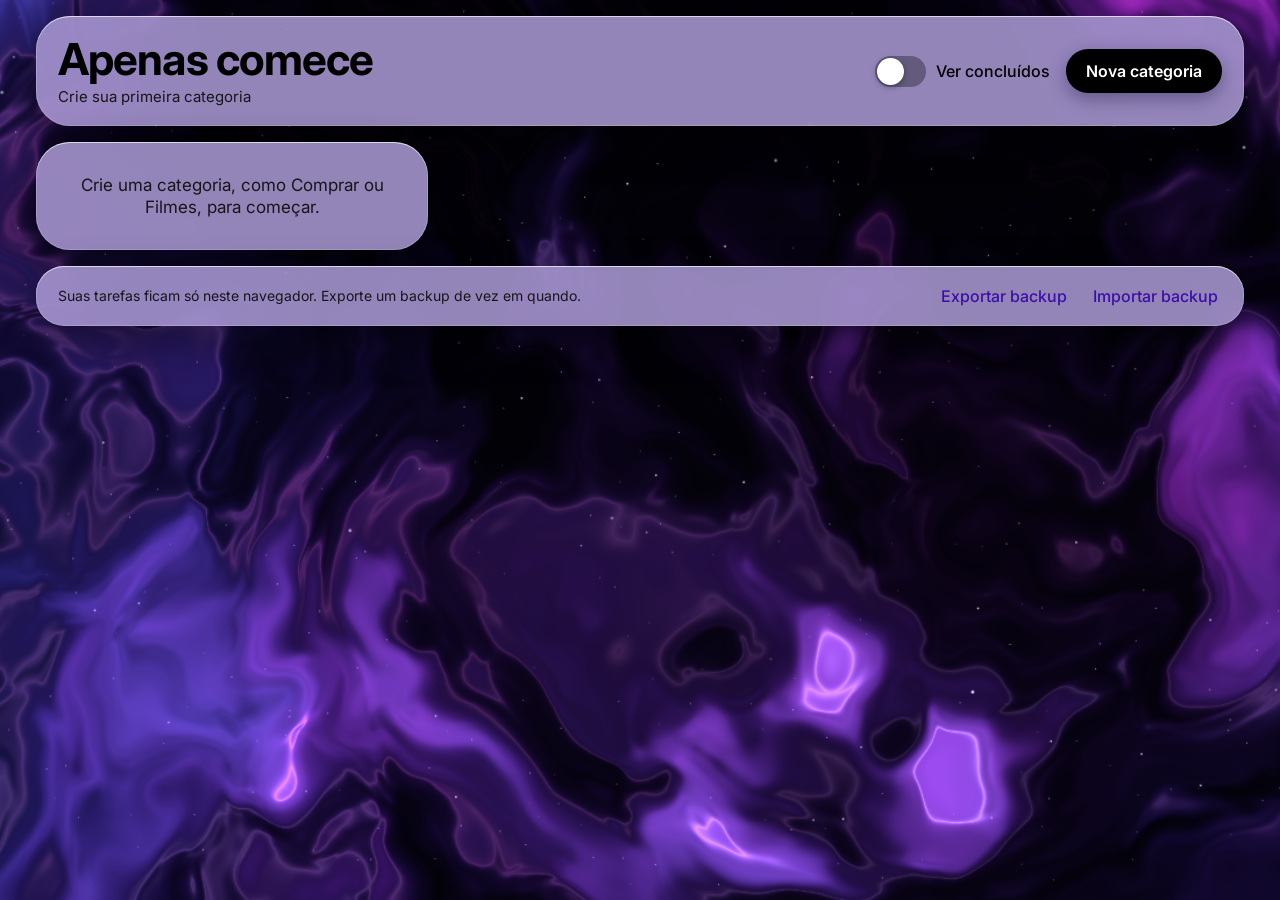
==== commit 58a53dcf: "tira imagem do topo" ====
--- a/index.html
+++ b/index.html
@@ -18,7 +18,6 @@
     <div class="pagina">
         <header class="topo">
             <div class="marca">
-                <img src="assets/logo.png" alt="" class="logo" width="64" height="64">
                 <div>
                     <h1>Apenas comece</h1>
                     <p id="resumo" class="resumo" role="status"></p>
--- a/style.css
+++ b/style.css
@@ -54,7 +54,6 @@
 
 .topo { display: flex; flex-wrap: wrap; align-items: center; justify-content: space-between; gap: 16px 24px; padding: 20px 22px; border-radius: 34px; }
 .marca { display: flex; align-items: center; gap: 14px; min-width: 0; }
-.logo { flex: none; width: 64px; height: 64px; border-radius: 16px; object-fit: cover; box-shadow: 0 6px 16px rgba(10, 5, 40, .3); }
 h1 { font: 700 clamp(30px, 8.4vw, 44px)/1.08 var(--titulo); letter-spacing: -.02em; color: var(--texto); }
 .resumo { margin-top: 3px; color: var(--apagado); font-size: 15px; font-variant-numeric: tabular-nums; }
 .acoes { display: flex; flex-wrap: wrap; align-items: center; gap: 12px 16px; }
@@ -223,8 +222,6 @@
 
 @media (max-width: 600px) {
     .topo { padding: 16px; }
-    .logo { width: 52px; height: 52px; border-radius: 13px; }
-    .marca { gap: 12px; }
     .acoes { width: 100%; justify-content: space-between; }
     .acoes .btn { padding: 0 16px; font-size: 15px; }
     .chave { gap: 8px; font-size: 15px; }
